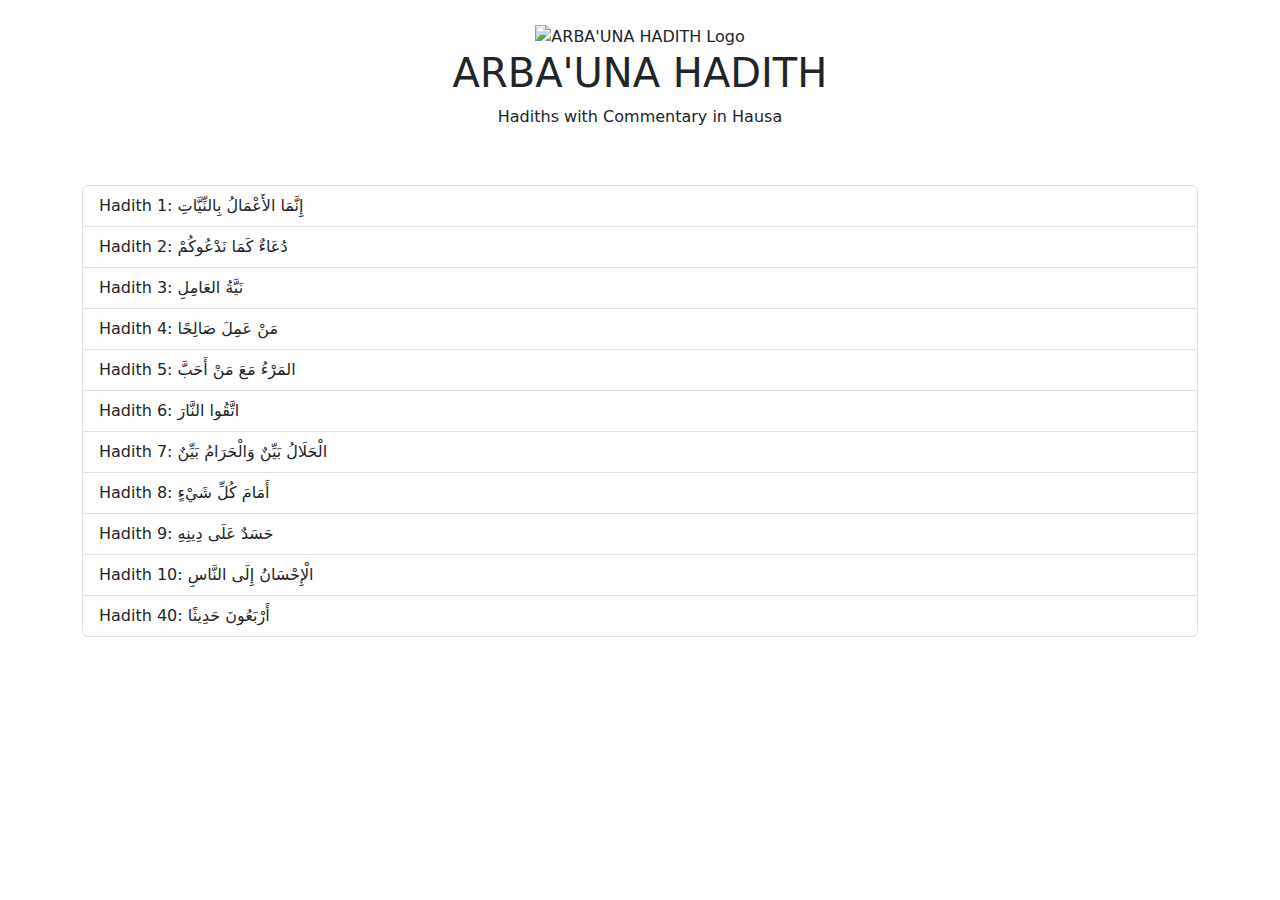
==== index.html @ 32d6547f "Create index.html" ====
<!DOCTYPE html>
<html lang="ar">
<head>
    <meta charset="UTF-8">
    <meta name="viewport" content="width=device-width, initial-scale=1.0">
    <title>ARBA'UNA HADITH</title>
    <link href="https://fonts.googleapis.com/css2?family=Amiri&display=swap" rel="stylesheet">
    <link href="https://cdn.jsdelivr.net/npm/bootstrap@5.3.0-alpha1/dist/css/bootstrap.min.css" rel="stylesheet">
    <link rel="stylesheet" href="style.css">
</head>
<body>

    <!-- Header with logo -->
    <header class="text-center py-4">
        <img src="logo.png" alt="ARBA'UNA HADITH Logo" class="logo">
        <h1>ARBA'UNA HADITH</h1>
        <p class="subtitle">Hadiths with Commentary in Hausa</p>
    </header>

    <!-- Hadith list -->
    <div class="container py-3">
        <div class="list-group">
            <!-- Loop through the 40 Hadith -->
            <a href="hadith1.html" class="list-group-item list-group-item-action">Hadith 1: إِنَّمَا الأَعْمَالُ بِالنِّيَّاتِ</a>
            <a href="hadith2.html" class="list-group-item list-group-item-action">Hadith 2: دُعَاءٌ كَمَا نَدْعُوكُمْ</a>
            <a href="hadith3.html" class="list-group-item list-group-item-action">Hadith 3: نَيَّةُ العَامِلِ</a>
            <a href="hadith4.html" class="list-group-item list-group-item-action">Hadith 4: مَنْ عَمِلَ صَالِحًا</a>
            <a href="hadith5.html" class="list-group-item list-group-item-action">Hadith 5: المَرْءُ مَعَ مَنْ أَحَبَّ</a>
            <a href="hadith6.html" class="list-group-item list-group-item-action">Hadith 6: اتَّقُوا النَّارَ</a>
            <a href="hadith7.html" class="list-group-item list-group-item-action">Hadith 7: الْحَلَالُ بَيِّنٌ وَالْحَرَامُ بَيِّنٌ</a>
            <a href="hadith8.html" class="list-group-item list-group-item-action">Hadith 8: أَمَامَ كُلِّ شَيْءٍ</a>
            <a href="hadith9.html" class="list-group-item list-group-item-action">Hadith 9: حَسَدٌ عَلَى دِينِهِ</a>
            <a href="hadith10.html" class="list-group-item list-group-item-action">Hadith 10: الْإِحْسَانُ إِلَى النَّاسِ</a>
            <!-- Add remaining Hadith from 11 to 40 similarly -->
            <!-- Example for the 40th Hadith -->
            <a href="hadith40.html" class="list-group-item list-group-item-action">Hadith 40: أَرْبَعُونَ حَدِيثًا</a>
        </div>
    </div>

    <script src="https://cdn.jsdelivr.net/npm/bootstrap@5.3.0-alpha1/dist/js/bootstrap.bundle.min.js"></script>
    <script src="script.js"></script>
</body>
</html>
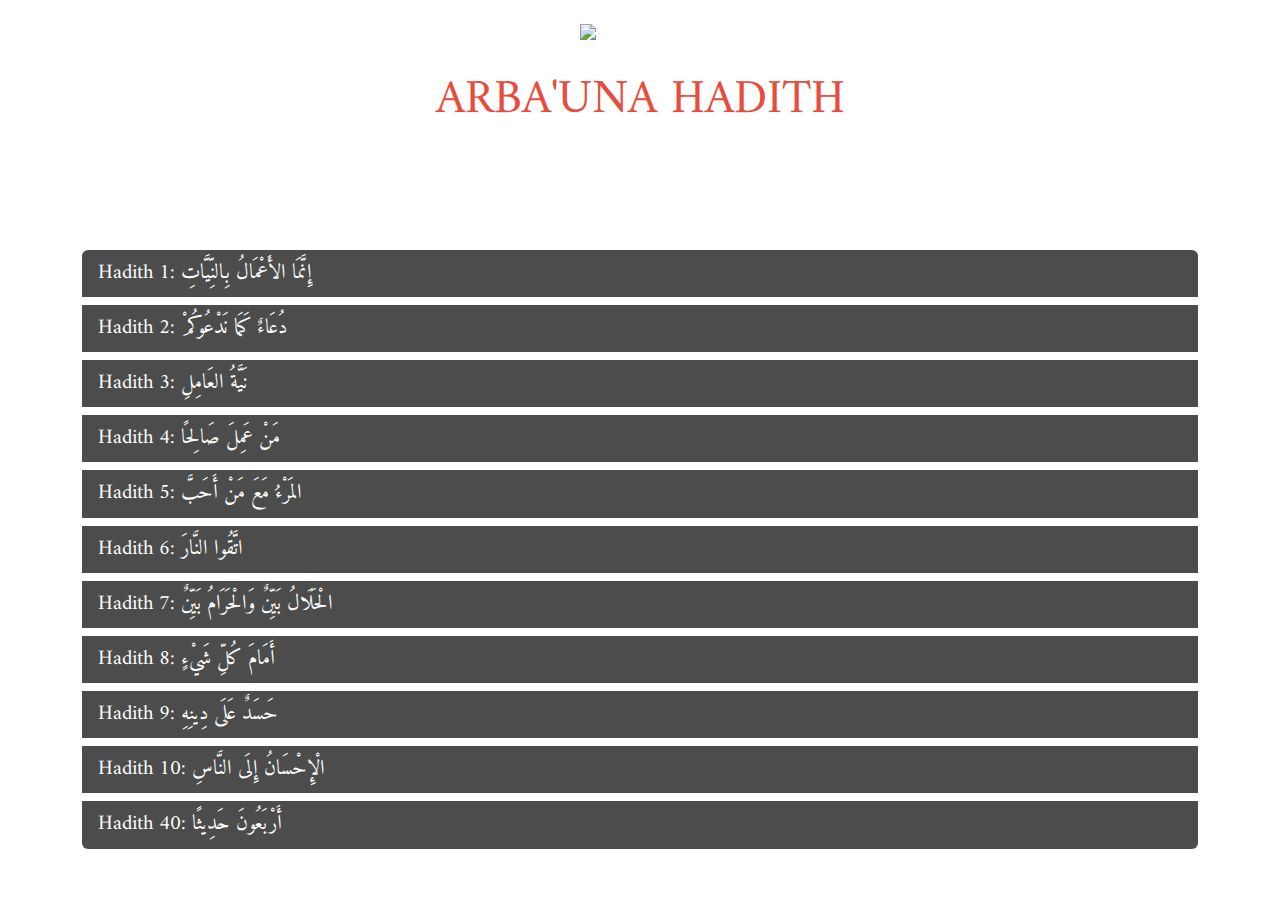
==== commit 9a323aa3: "Update index.html" ====
--- a/index.html
+++ b/index.html
@@ -12,7 +12,7 @@
 
     <!-- Header with logo -->
     <header class="text-center py-4">
-        <img src="logo.png" alt="ARBA'UNA HADITH Logo" class="logo">
+        <img src="background-patern.png" alt="ARBA'UNA HADITH Logo" class="logo">
         <h1>ARBA'UNA HADITH</h1>
         <p class="subtitle">Hadiths with Commentary in Hausa</p>
     </header>
--- a/style.css
+++ b/style.css
@@ -0,0 +1,84 @@
+/* General Body Styling */
+body {
+    font-family: 'Amiri', serif;
+    background-image: url('background.jpg');
+    background-size: cover;
+    background-attachment: fixed;
+    color: #ffffff;
+    margin: 0;
+    padding: 0;
+}
+
+/* Header Styling */
+header {
+    text-align: center;
+    margin-bottom: 20px;
+}
+
+h1 {
+    color: #e74c3c;
+    font-size: 3rem;
+    text-transform: uppercase;
+    animation: fadeIn 1s ease;
+}
+
+.subtitle {
+    font-size: 1.5rem;
+    color: #ffffff;
+    opacity: 0.8;
+}
+
+.logo {
+    max-width: 120px;
+    animation: logoBounce 1.5s ease-in-out;
+}
+
+/* List Styling */
+.list-group-item {
+    background-color: rgba(0, 0, 0, 0.7);
+    border: none;
+    color: #ffffff;
+    font-size: 1.3rem;
+    margin-bottom: 8px;
+    transition: background-color 0.3s ease, color 0.3s ease;
+}
+
+.list-group-item:hover {
+    background-color: #e74c3c;
+    color: #fff;
+}
+
+/* Animations */
+@keyframes fadeIn {
+    from {
+        opacity: 0;
+        transform: translateY(-20px);
+    }
+    to {
+        opacity: 1;
+        transform: translateY(0);
+    }
+}
+
+@keyframes logoBounce {
+    0% {
+        transform: scale(0.5);
+    }
+    60% {
+        transform: scale(1.2);
+    }
+    100% {
+        transform: scale(1);
+    }
+}
+
+/* Mobile View */
+@media (max-width: 576px) {
+    h1 {
+        font-size: 2.2rem;
+    }
+    
+    .list-group-item {
+        font-size: 1.1rem;
+    }
+}
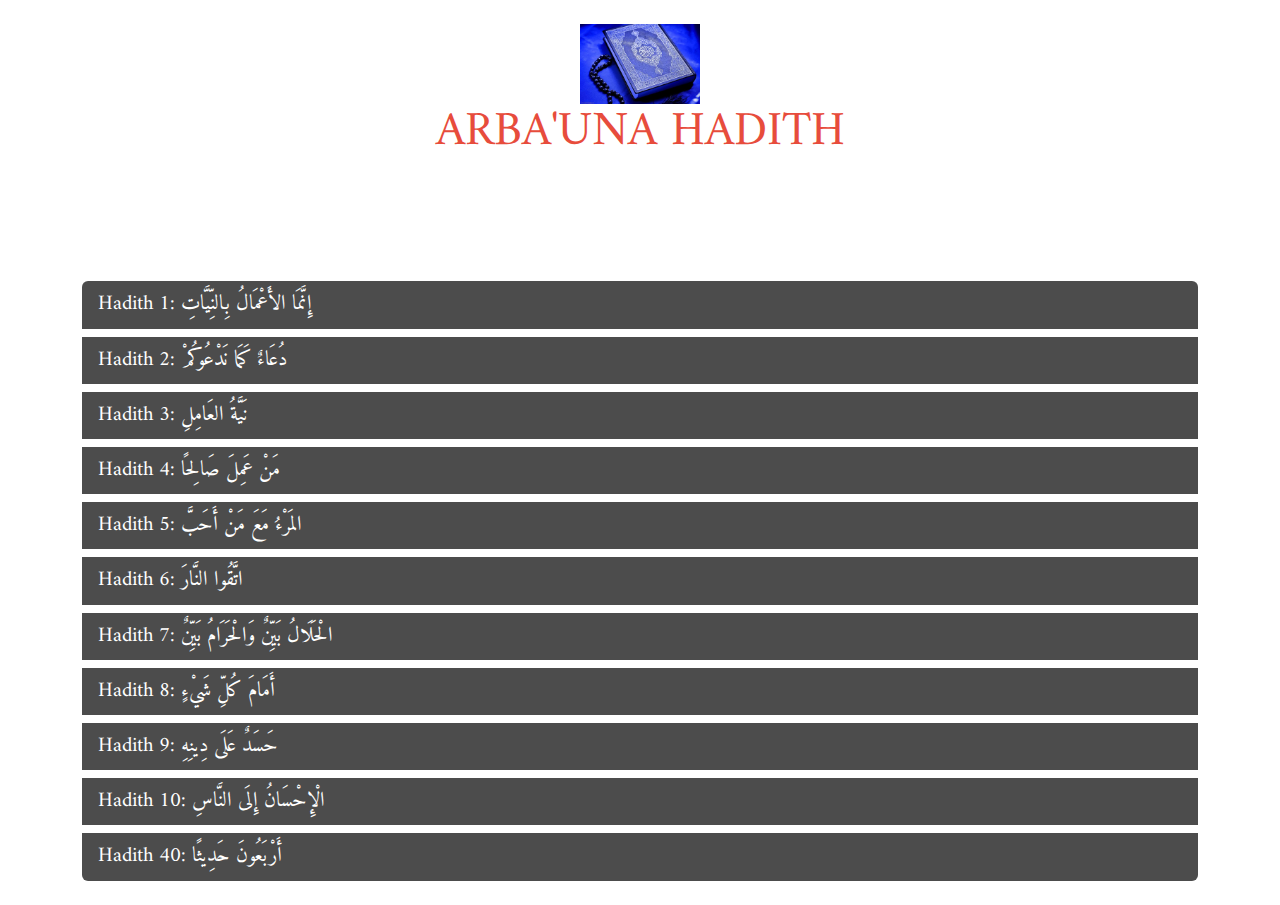
==== commit 9b3954c2: "Update index.html" ====
--- a/index.html
+++ b/index.html
@@ -12,7 +12,7 @@
 
     <!-- Header with logo -->
     <header class="text-center py-4">
-        <img src="background-patern.png" alt="ARBA'UNA HADITH Logo" class="logo">
+        <img src="background-pattern.png" alt="ARBA'UNA HADITH Logo" class="logo">
         <h1>ARBA'UNA HADITH</h1>
         <p class="subtitle">Hadiths with Commentary in Hausa</p>
     </header>
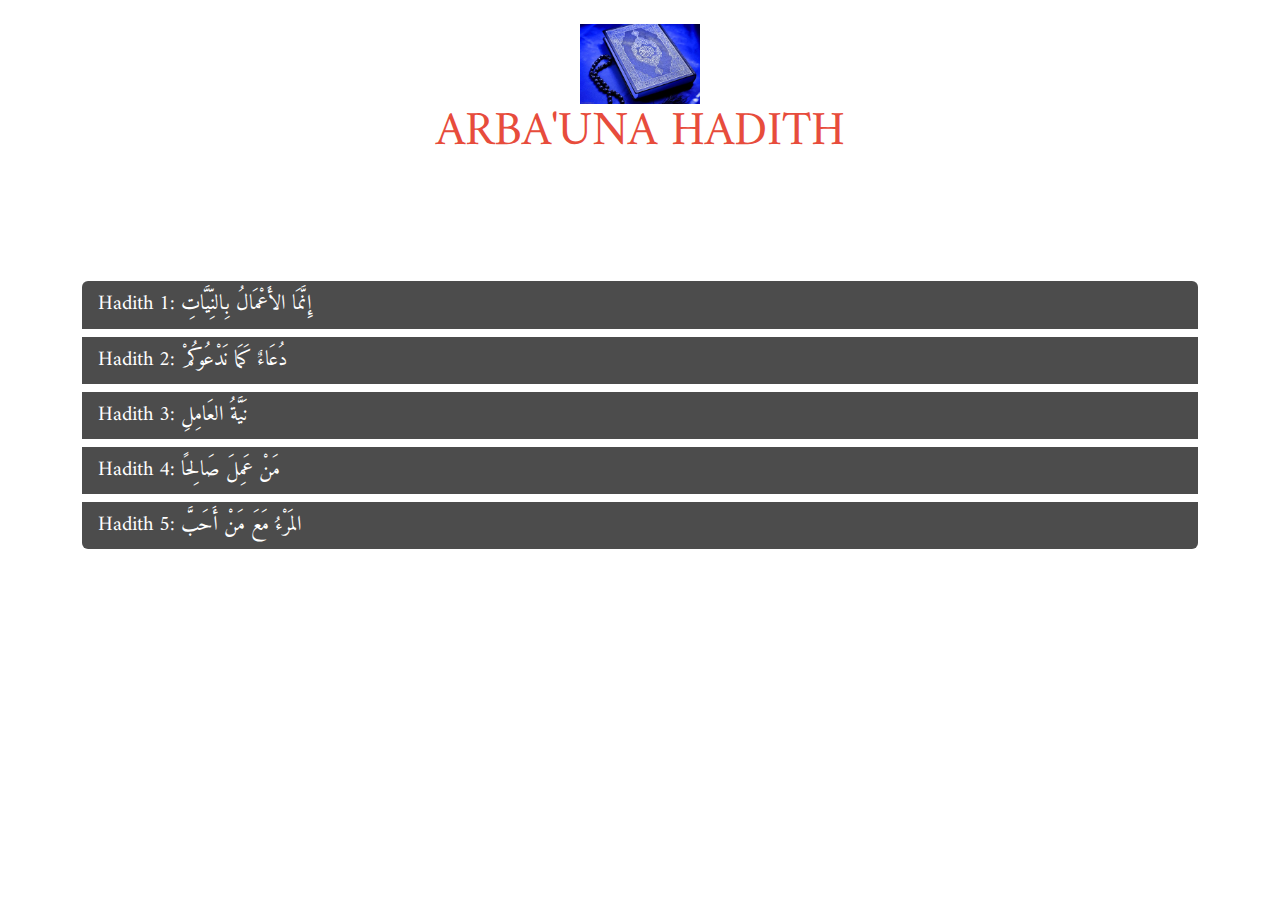
==== commit 9b2164ec: "Update index.html" ====
--- a/index.html
+++ b/index.html
@@ -21,19 +21,28 @@
     <div class="container py-3">
         <div class="list-group">
             <!-- Loop through the 40 Hadith -->
-            <a href="hadith1.html" class="list-group-item list-group-item-action">Hadith 1: إِنَّمَا الأَعْمَالُ بِالنِّيَّاتِ</a>
-            <a href="hadith2.html" class="list-group-item list-group-item-action">Hadith 2: دُعَاءٌ كَمَا نَدْعُوكُمْ</a>
-            <a href="hadith3.html" class="list-group-item list-group-item-action">Hadith 3: نَيَّةُ العَامِلِ</a>
-            <a href="hadith4.html" class="list-group-item list-group-item-action">Hadith 4: مَنْ عَمِلَ صَالِحًا</a>
-            <a href="hadith5.html" class="list-group-item list-group-item-action">Hadith 5: المَرْءُ مَعَ مَنْ أَحَبَّ</a>
-            <a href="hadith6.html" class="list-group-item list-group-item-action">Hadith 6: اتَّقُوا النَّارَ</a>
-            <a href="hadith7.html" class="list-group-item list-group-item-action">Hadith 7: الْحَلَالُ بَيِّنٌ وَالْحَرَامُ بَيِّنٌ</a>
-            <a href="hadith8.html" class="list-group-item list-group-item-action">Hadith 8: أَمَامَ كُلِّ شَيْءٍ</a>
-            <a href="hadith9.html" class="list-group-item list-group-item-action">Hadith 9: حَسَدٌ عَلَى دِينِهِ</a>
-            <a href="hadith10.html" class="list-group-item list-group-item-action">Hadith 10: الْإِحْسَانُ إِلَى النَّاسِ</a>
-            <!-- Add remaining Hadith from 11 to 40 similarly -->
-            <!-- Example for the 40th Hadith -->
-            <a href="hadith40.html" class="list-group-item list-group-item-action">Hadith 40: أَرْبَعُونَ حَدِيثًا</a>
+            <a href="#" class="list-group-item list-group-item-action">Hadith 1: إِنَّمَا الأَعْمَالُ بِالنِّيَّاتِ</a>
+            <a href="#" class="list-group-item list-group-item-action">Hadith 2: دُعَاءٌ كَمَا نَدْعُوكُمْ</a>
+            <a href="#" class="list-group-item list-group-item-action">Hadith 3: نَيَّةُ العَامِلِ</a>
+            <a href="#" class="list-group-item list-group-item-action">Hadith 4: مَنْ عَمِلَ صَالِحًا</a>
+            <a href="#" class="list-group-item list-group-item-action">Hadith 5: المَرْءُ مَعَ مَنْ أَحَبَّ</a>
+            <!-- Add the remaining Hadith up to Hadith 40 -->
+        </div>
+    </div>
+
+    <!-- Hadith Details Section (Initially Hidden) -->
+    <div class="container py-5 hadith-details" style="display: none;">
+        <h2 class="text-center hadith-title"></h2>
+        <p class="arabic-text text-center"></p>
+
+        <h3>Sharhi in Hausa</h3>
+        <p class="hausa-text"></p>
+
+        <h3>Supporting Ayat</h3>
+        <p class="ayat-text"></p>
+
+        <div class="text-center mt-4">
+            <a href="#" class="btn btn-danger" onclick="window.location.reload()">Back to Hadith List</a>
         </div>
     </div>
 
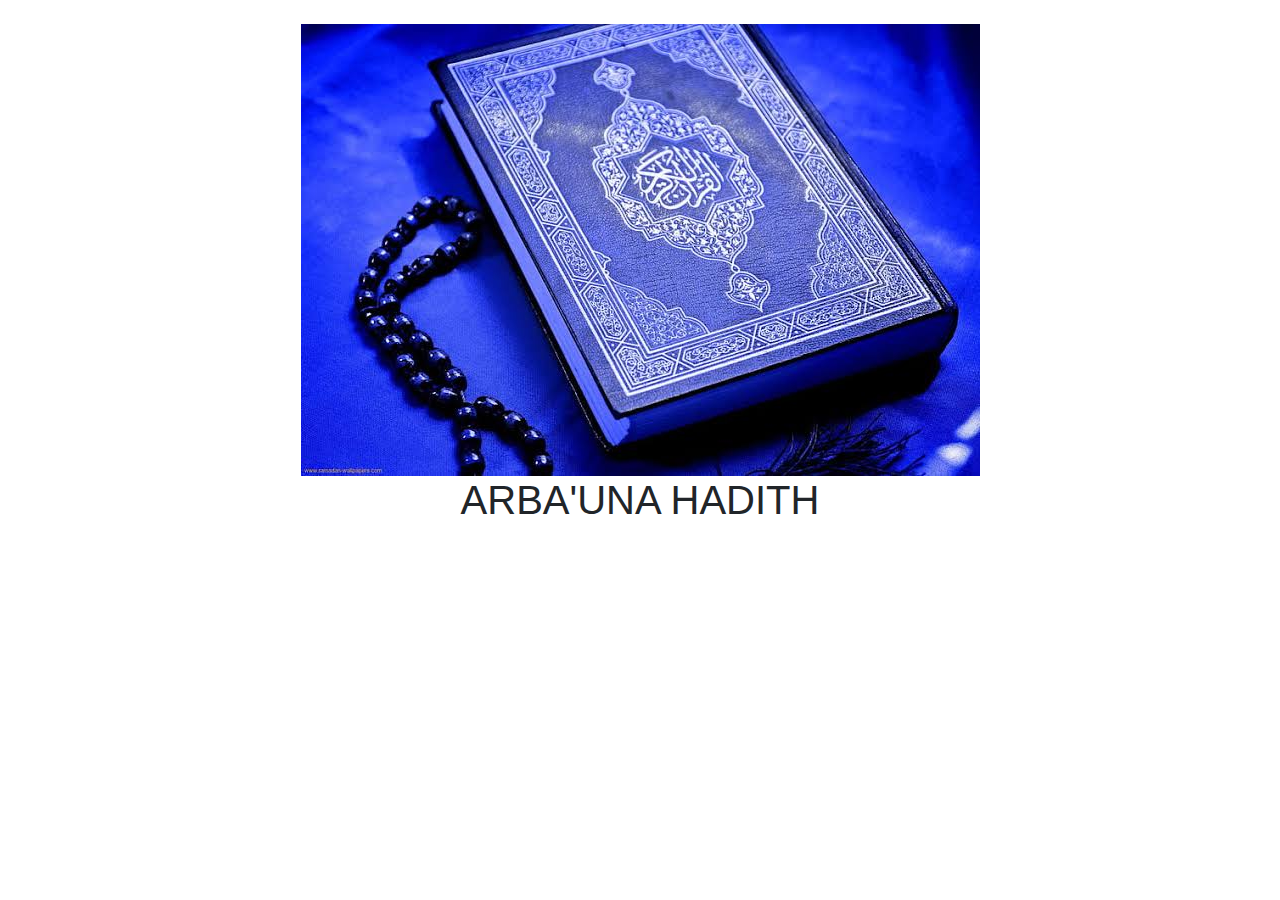
==== commit 78a9284c: "Update index.html" ====
--- a/index.html
+++ b/index.html
@@ -1,52 +1,41 @@
 <!DOCTYPE html>
-<html lang="ar">
+<html lang="en">
 <head>
-    <meta charset="UTF-8">
-    <meta name="viewport" content="width=device-width, initial-scale=1.0">
-    <title>ARBA'UNA HADITH</title>
-    <link href="https://fonts.googleapis.com/css2?family=Amiri&display=swap" rel="stylesheet">
-    <link href="https://cdn.jsdelivr.net/npm/bootstrap@5.3.0-alpha1/dist/css/bootstrap.min.css" rel="stylesheet">
-    <link rel="stylesheet" href="style.css">
+  <meta charset="UTF-8">
+  <meta name="viewport" content="width=device-width, initial-scale=1.0">
+  <title>ARBA'UNA HADITH - Arba'un Nawawi</title>
+  <link href="https://fonts.googleapis.com/css2?family=Amiri&family=Raleway&display=swap" rel="stylesheet">
+  <link rel="stylesheet" href="https://stackpath.bootstrapcdn.com/bootstrap/4.5.2/css/bootstrap.min.css">
+  <link rel="stylesheet" href="styles.css">
 </head>
 <body>
+  <header class="text-center py-4">
+    <img src="background-pattern.png" alt="Arba'una Hadith Logo" class="logo">
+    <h1>ARBA'UNA HADITH</h1>
+  </header>
 
-    <!-- Header with logo -->
-    <header class="text-center py-4">
-        <img src="background-pattern.png" alt="ARBA'UNA HADITH Logo" class="logo">
-        <h1>ARBA'UNA HADITH</h1>
-        <p class="subtitle">Hadiths with Commentary in Hausa</p>
-    </header>
+  <div class="container mt-5">
+    <div class="row">
+      <div class="col-md-12">
+        <ul class="list-group" id="hadithList">
+          <!-- JavaScript will insert Hadith list here -->
+        </ul>
+      </div>
+    </div>
+  </div>
 
-    <!-- Hadith list -->
-    <div class="container py-3">
-        <div class="list-group">
-            <!-- Loop through the 40 Hadith -->
-            <a href="#" class="list-group-item list-group-item-action">Hadith 1: إِنَّمَا الأَعْمَالُ بِالنِّيَّاتِ</a>
-            <a href="#" class="list-group-item list-group-item-action">Hadith 2: دُعَاءٌ كَمَا نَدْعُوكُمْ</a>
-            <a href="#" class="list-group-item list-group-item-action">Hadith 3: نَيَّةُ العَامِلِ</a>
-            <a href="#" class="list-group-item list-group-item-action">Hadith 4: مَنْ عَمِلَ صَالِحًا</a>
-            <a href="#" class="list-group-item list-group-item-action">Hadith 5: المَرْءُ مَعَ مَنْ أَحَبَّ</a>
-            <!-- Add the remaining Hadith up to Hadith 40 -->
-        </div>
+  <div class="container mt-5" id="hadithDetails" style="display:none;">
+    <div class="card">
+      <div class="card-body">
+        <h2 id="hadithTitle"></h2>
+        <p id="hadithArabic" class="arabic-text"></p>
+        <p id="hadithSharhi"></p>
+        <h3>Ayat Supporting this Hadith:</h3>
+        <p id="ayatArabic" class="arabic-text"></p>
+      </div>
     </div>
+  </div>
 
-    <!-- Hadith Details Section (Initially Hidden) -->
-    <div class="container py-5 hadith-details" style="display: none;">
-        <h2 class="text-center hadith-title"></h2>
-        <p class="arabic-text text-center"></p>
-
-        <h3>Sharhi in Hausa</h3>
-        <p class="hausa-text"></p>
-
-        <h3>Supporting Ayat</h3>
-        <p class="ayat-text"></p>
-
-        <div class="text-center mt-4">
-            <a href="#" class="btn btn-danger" onclick="window.location.reload()">Back to Hadith List</a>
-        </div>
-    </div>
-
-    <script src="https://cdn.jsdelivr.net/npm/bootstrap@5.3.0-alpha1/dist/js/bootstrap.bundle.min.js"></script>
-    <script src="script.js"></script>
+  <script src="scripts.js"></script>
 </body>
 </html>
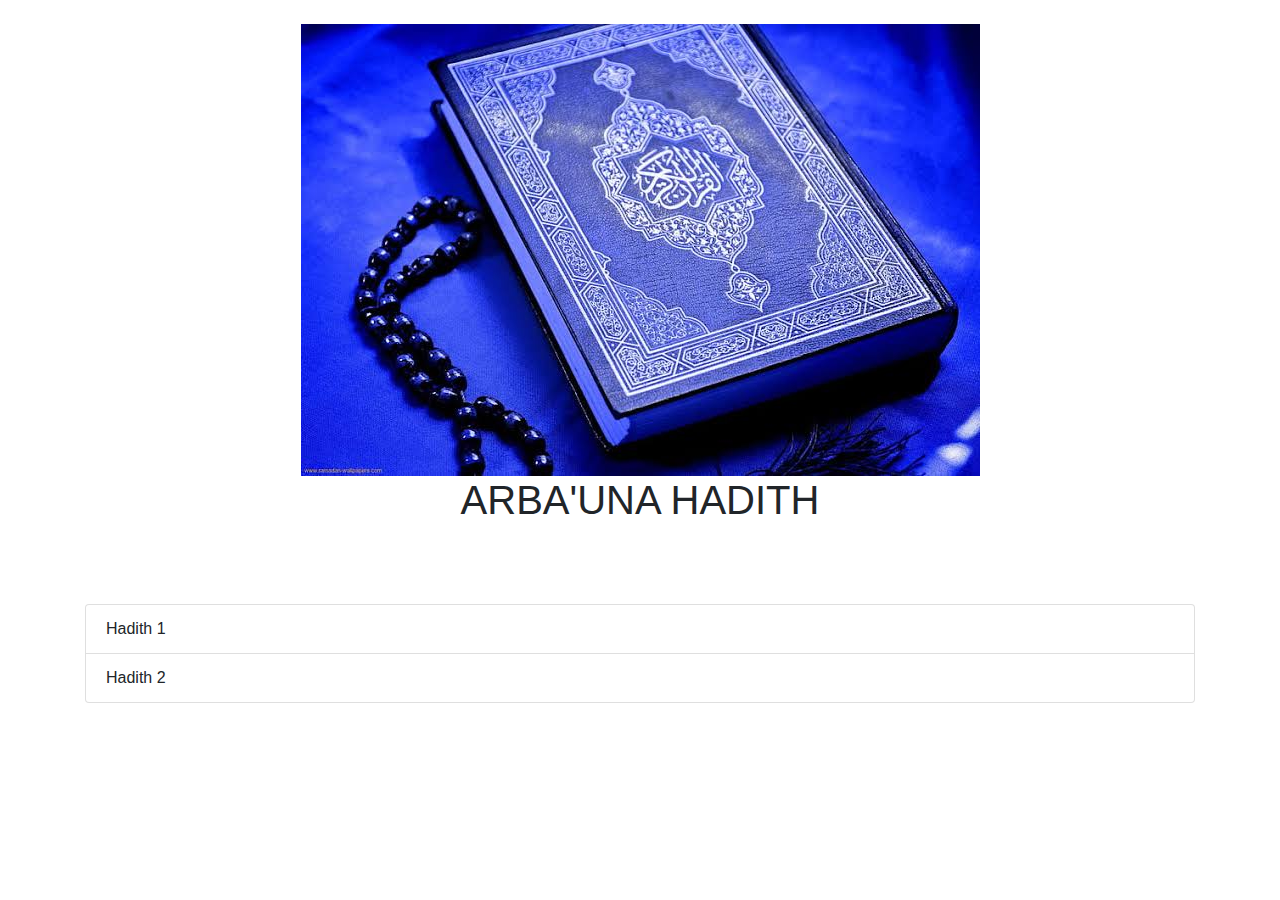
==== commit 15e2338c: "Update index.html" ====
--- a/index.html
+++ b/index.html
@@ -6,7 +6,6 @@
   <title>ARBA'UNA HADITH - Arba'un Nawawi</title>
   <link href="https://fonts.googleapis.com/css2?family=Amiri&family=Raleway&display=swap" rel="stylesheet">
   <link rel="stylesheet" href="https://stackpath.bootstrapcdn.com/bootstrap/4.5.2/css/bootstrap.min.css">
-  <link rel="stylesheet" href="styles.css">
 </head>
 <body>
   <header class="text-center py-4">
@@ -32,6 +31,8 @@
         <p id="hadithSharhi"></p>
         <h3>Ayat Supporting this Hadith:</h3>
         <p id="ayatArabic" class="arabic-text"></p>
+        <p id="ayatTranslation"></p>
+        <p id="ayatReference"></p>
       </div>
     </div>
   </div>
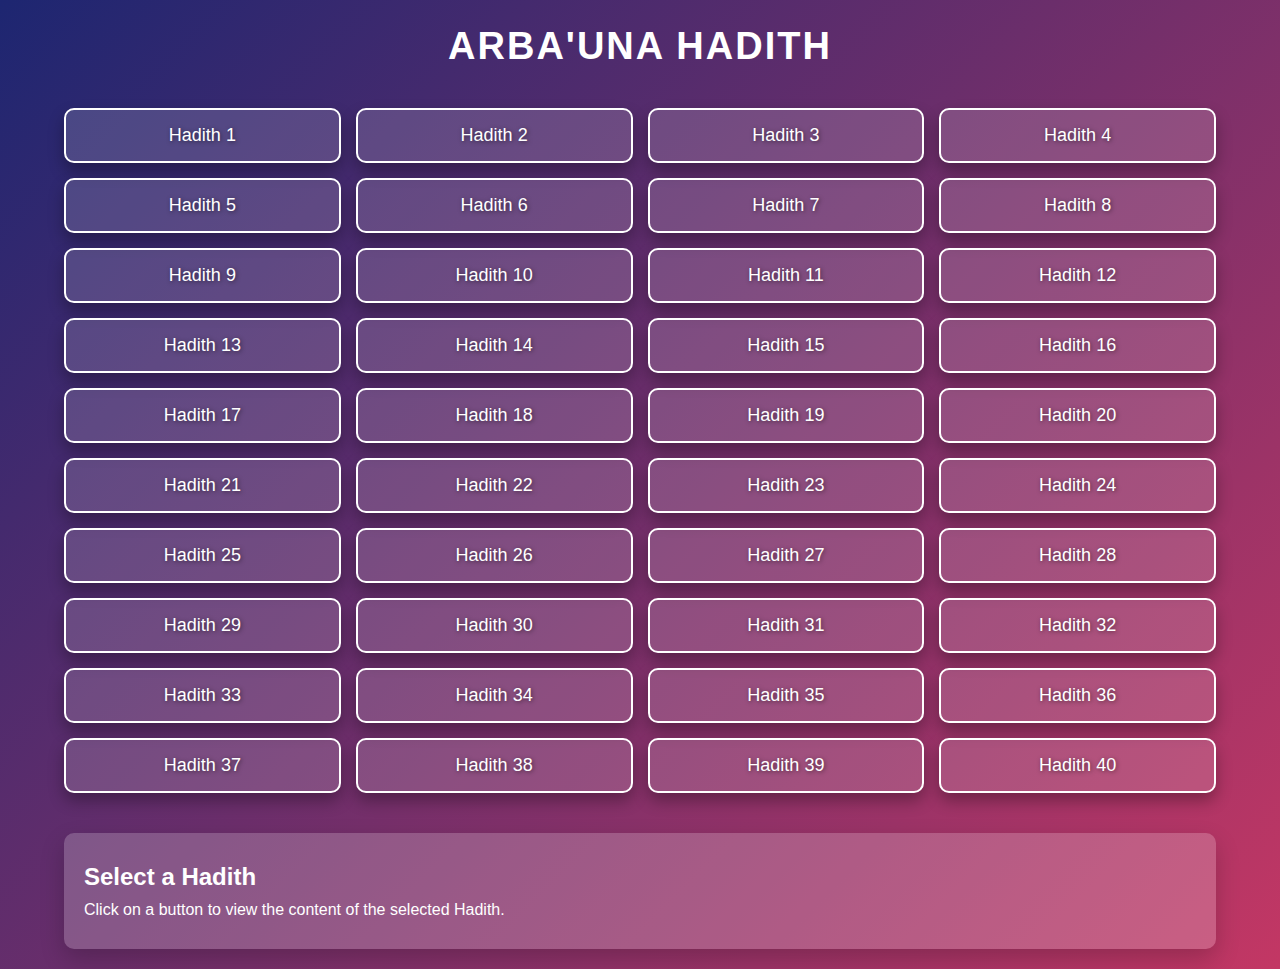
==== commit 3f8d91a7: "Update index.html" ====
--- a/index.html
+++ b/index.html
@@ -1,42 +1,597 @@
 <!DOCTYPE html>
 <html lang="en">
 <head>
-  <meta charset="UTF-8">
-  <meta name="viewport" content="width=device-width, initial-scale=1.0">
-  <title>ARBA'UNA HADITH - Arba'un Nawawi</title>
-  <link href="https://fonts.googleapis.com/css2?family=Amiri&family=Raleway&display=swap" rel="stylesheet">
-  <link rel="stylesheet" href="https://stackpath.bootstrapcdn.com/bootstrap/4.5.2/css/bootstrap.min.css">
+    <meta charset="UTF-8">
+    <meta name="viewport" content="width=device-width, initial-scale=1.0">
+    <title>ARBA'UNA HADITH</title>
+    <style>
+        /* Applying a gradient background that looks great on both phones and larger screens */
+        body {
+            font-family: 'Arial', sans-serif;
+            background: linear-gradient(135deg, #1D2671, #C33764);
+            margin: 0;
+            padding: 0;
+            background-size: cover;
+            min-height: 100vh;
+            color: white;
+            animation: backgroundMove 10s ease-in-out infinite;
+        }
+
+        /* Animation for moving background */
+        @keyframes backgroundMove {
+            0% { background-position: 0% 50%; }
+            50% { background-position: 100% 50%; }
+            100% { background-position: 0% 50%; }
+        }
+
+        .container {
+            width: 90%;
+            margin: 20px auto;
+            max-width: 1200px;
+        }
+
+        h1 {
+            text-align: center;
+            font-size: 38px;
+            color: #fff;
+            margin-bottom: 40px;
+            text-transform: uppercase;
+            letter-spacing: 2px;
+            animation: fadeIn 2s ease-in-out;
+        }
+
+        .hadith-buttons {
+            display: grid;
+            grid-template-columns: repeat(4, 1fr); /* 4 columns for large screens */
+            gap: 15px;
+            animation: fadeIn 2s ease-in-out;
+        }
+
+        .hadith-buttons button {
+            padding: 15px;
+            background: rgba(255, 255, 255, 0.15);
+            color: white;
+            border: 2px solid #fff;
+            font-size: 18px;
+            cursor: pointer;
+            border-radius: 10px;
+            text-shadow: 1px 1px 4px rgba(0, 0, 0, 0.5);
+            transition: all 0.3s ease-in-out;
+            box-shadow: 0 8px 16px rgba(0, 0, 0, 0.3);
+        }
+
+        .hadith-buttons button:hover {
+            background-color: #FFD700;
+            color: #1D2671;
+            transform: scale(1.1);
+        }
+
+        .hadith-content {
+            background-color: rgba(255, 255, 255, 0.2);
+            padding: 20px;
+            margin-top: 40px;
+            border-radius: 10px;
+            box-shadow: 0 10px 25px rgba(0, 0, 0, 0.2);
+            animation: fadeIn 1.5s ease-in-out;
+        }
+
+        .hadith-content h2, .hadith-content p {
+            margin: 10px 0;
+            color: #fff;
+        }
+
+        .ayat {
+            color: #FFD700;
+        }
+
+        /* Fade in animation */
+        @keyframes fadeIn {
+            0% {
+                opacity: 0;
+                transform: translateY(-20px);
+            }
+            100% {
+                opacity: 1;
+                transform: translateY(0);
+            }
+        }
+
+        /* Responsive design */
+        @media (max-width: 768px) {
+            .hadith-buttons {
+                grid-template-columns: repeat(2, 1fr); /* 2 columns for tablets */
+            }
+        }
+
+        @media (max-width: 480px) {
+            .hadith-buttons {
+                grid-template-columns: 1fr; /* 1 column for mobile */
+            }
+            h1 {
+                font-size: 28px;
+            }
+            .hadith-buttons button {
+                font-size: 16px;
+            }
+        }
+
+    </style>
+
 </head>
 <body>
-  <header class="text-center py-4">
-    <img src="background-pattern.png" alt="Arba'una Hadith Logo" class="logo">
+
+<div class="container">
     <h1>ARBA'UNA HADITH</h1>
-  </header>
-
-  <div class="container mt-5">
-    <div class="row">
-      <div class="col-md-12">
-        <ul class="list-group" id="hadithList">
-          <!-- JavaScript will insert Hadith list here -->
-        </ul>
-      </div>
+    <div class="hadith-buttons">
+        <button onclick="showHadith(0)">Hadith 1</button>
+        <button onclick="showHadith(1)">Hadith 2</button>
+        <button onclick="showHadith(2)">Hadith 3</button>
+        <button onclick="showHadith(3)">Hadith 4</button>
+<button onclick="showHadith(4)">Hadith 5</button>
+<button onclick="showHadith(5)">Hadith 6</button>
+<button onclick="showHadith(6)">Hadith 7</button>
+<button onclick="showHadith(7)">Hadith 8</button>
+<button onclick="showHadith(8)">Hadith 9</button>
+<button onclick="showHadith(9)">Hadith 10</button>
+<button onclick="showHadith(10)">Hadith 11</button>
+<button onclick="showHadith(11)">Hadith 12</button>
+<button onclick="showHadith(12)">Hadith 13</button>
+<button onclick="showHadith(13)">Hadith 14</button>
+<button onclick="showHadith(14)">Hadith 15</button>
+<button onclick="showHadith(15)">Hadith 16</button>
+<button onclick="showHadith(16)">Hadith 17</button>
+<button onclick="showHadith(17)">Hadith 18</button>
+<button onclick="showHadith(18)">Hadith 19</button>
+<button onclick="showHadith(19)">Hadith 20</button>
+<button onclick="showHadith(20)">Hadith 21</button>
+<button onclick="showHadith(21)">Hadith 22</button>
+<button onclick="showHadith(22)">Hadith 23</button>
+<button onclick="showHadith(23)">Hadith 24</button>
+<button onclick="showHadith(24)">Hadith 25</button>
+<button onclick="showHadith(25)">Hadith 26</button>
+<button onclick="showHadith(26)">Hadith 27</button>
+<button onclick="showHadith(27)">Hadith 28</button>
+<button onclick="showHadith(28)">Hadith 29</button>
+<button onclick="showHadith(29)">Hadith 30</button>
+<button onclick="showHadith(30)">Hadith 31</button>
+<button onclick="showHadith(31)">Hadith 32</button>
+<button onclick="showHadith(32)">Hadith 33</button>
+<button onclick="showHadith(33)">Hadith 34</button>
+<button onclick="showHadith(34)">Hadith 35</button>
+<button onclick="showHadith(35)">Hadith 36</button>
+<button onclick="showHadith(36)">Hadith 37</button>
+<button onclick="showHadith(37)">Hadith 38</button>
+<button onclick="showHadith(38)">Hadith 39</button>
+<button onclick="showHadith(39)">Hadith 40</button>
+        <!-- Add more buttons as needed -->
     </div>
-  </div>
-
-  <div class="container mt-5" id="hadithDetails" style="display:none;">
-    <div class="card">
-      <div class="card-body">
-        <h2 id="hadithTitle"></h2>
-        <p id="hadithArabic" class="arabic-text"></p>
-        <p id="hadithSharhi"></p>
-        <h3>Ayat Supporting this Hadith:</h3>
-        <p id="ayatArabic" class="arabic-text"></p>
-        <p id="ayatTranslation"></p>
-        <p id="ayatReference"></p>
-      </div>
+
+    <div id="hadith-display" class="hadith-content">
+        <h2>Select a Hadith</h2>
+        <p>Click on a button to view the content of the selected Hadith.</p>
     </div>
-  </div>
-
-  <script src="scripts.js"></script>
+</div>
+
+<script>
+    const hadiths = [
+        {
+            title: "Hadith 1",
+            arabic: "إنما الأعمال بالنيات...",
+            sharhi: "Wannan Hadith yana karantar da cewa ayyukan mutane suna bisa ga niyyarsu...",
+            ayat: {
+                arabic: "لَا يُكَلِّفُ اللَّهُ نَفْسًا إِلَّا وُسْعَهَا...",
+                translation: "Allah ba Ya ɗora wa kowa wani abu da ya fi ƙarfin sa...",
+                reference: "Surat Al-Baqarah (2:286)"
+            }
+        },
+        {
+            title: "Hadith 2",
+            arabic: "الدين النصيحة...",
+            sharhi: "Wannan Hadith yana nuna cewa addini gina nasihu ne...",
+            ayat: {
+                arabic: "يَا أَيُّهَا الَّذِينَ آمَنُوا اتَّقُوا اللَّهَ...",
+                translation: "Yaku waɗanda suka yi imani! Ku ji tsoron Allah...",
+                reference: "Surat At-Tawbah (9:119)"
+            }
+        },
+        {
+            title: "Hadith 3",
+            arabic: "من كان يؤمن بالله واليوم الآخر فليقل خيرًا أو ليصمت...",
+            sharhi: "Wannan Hadith yana karantar da cewa duk wanda ya yi imani da Allah da ranar Lahira, ya kamata ya faɗi alheri ko yayi shiru. Hadisin yana nuni da muhimmancin kame baki daga faɗar abubuwan da basu da amfani ko za su jawo cutarwa ga wasu. Maimakon hakan, mutum ya zaɓi yin magana ta alheri ko ya yi shiru.",
+            ayat: {
+                arabic: "وَإِذَا حُيِّيتُم بِتَحِيَّةٍ فَحَيُّوا بِأَحْسَنَ مِنْهَا أَوْ رُدُّوهَا ۗ إِنَّ اللَّهَ كَانَ عَلَىٰ كُلِّ شَيْءٍ حَسِيبًا",
+                translation: "Kuma idan aka yi muku sallama da gaisuwa, ku mayar da ita da mafi kyau ko kuma ku mayar da ita daidai. Lallai Allah Ya kasance Mai hisabi akan dukkan komai.",
+                reference: "Surat An-Nisa (4:86)"
+            }
+        },
+        {
+            title: "Hadith 4",
+            arabic: "الظلم ظلمات يوم القيامة...",
+            sharhi: "Wannan Hadith yana jan hankali daga aikata zalunci...",
+            ayat: {
+                arabic: "وَلَا تَحْسَبَنَّ اللَّهَ غَافِلًا...",
+                translation: "Kada ka yi tsammanin Allah mai gafala ne...",
+                reference: "Surat Ibrahim (14:42)"
+            }
+        }, 
+   {
+    title: "Hadith 5",
+    arabic: "إن الله لا ينظر إلى صوركم وأموالكم ولكن ينظر إلى قلوبكم وأعمالكم...",
+    sharhi: "Wannan Hadith yana karantar da cewa Allah ba ya kallon kamannin mutane ko dukiyarsu, sai dai zuciyarsu da ayyukansu.",
+    ayat: {
+      arabic: "يَا أَيُّهَا النَّاسُ إِنَّا خَلَقْنَاكُم مِّن ذَكَرٍ وَأُنثَىٰ وَجَعَلْنَاكُمْ شُعُوبًا وَقَبَائِلَ لِتَعَارَفُوا...",
+      translation: "Ya ku mutane! Hakika Mun halicce ku daga namiji da mace, kuma Mun sanya ku al'ummomi da kabilu domin ku san juna...",
+      reference: "Surat Al-Hujurat (49:13)"
+    }
+  },
+  {
+    title: "Hadith 6",
+    arabic: "إذا مات الإنسان انقطع عمله إلا من ثلاث: صدقة جارية أو علم ينتفع به أو ولد صالح يدعو له...",
+    sharhi: "Wannan Hadith yana nuna cewa idan mutum ya mutu, dukkan aikinsa yana yankewa sai dai guda uku: Sadaqa mai gudana, ilimin da ake amfani da shi, da ɗa nagari wanda yake yi masa addu’a.",
+    ayat: {
+      arabic: "الْمَالُ وَالْبَنُونَ زِينَةُ الْحَيَاةِ الدُّنْيَا...",
+      translation: "Dukiya da 'ya'ya suna daga cikin kayan ado na rayuwar duniya...",
+      reference: "Surat Al-Kahf (18:46)"
+    }
+  },
+  {
+    title: "Hadith 7",
+    arabic: "من صلى عليّ واحدة صلى الله عليه بها عشرا...",
+    sharhi: "Wannan Hadith yana nuna falalar yin salati ga Manzon Allah, inda Allah zai yi salati sau goma ga wanda ya yi sau daya.",
+    ayat: {
+      arabic: "إِنَّ اللَّهَ وَمَلَائِكَتَهُ يُصَلُّونَ عَلَى النَّبِيِّ يَا أَيُّهَا الَّذِينَ آمَنُوا صَلُّوا عَلَيْهِ وَسَلِّمُوا تَسْلِيمًا...",
+      translation: "Lallai Allah da mala'ikunsa suna yi wa Annabi salati. Ya ku wadanda suka yi imani! Ku yi salati gare shi, ku yi masa sallama.",
+      reference: "Surat Al-Ahzab (33:56)"
+    }
+  },
+  {
+    title: "Hadith 8",
+    arabic: "من حسن إسلام المرء تركه ما لا يعنيه...",
+    sharhi: "Wannan Hadith yana karantar da cewa daga kyawun Musulunci shine mutum ya bar abin da ba ya damunsa.",
+    ayat: {
+      arabic: "وَلَا تَقْفُ مَا لَيْسَ لَكَ بِهِ عِلْمٌ...",
+      translation: "Kada ka bi abin da ba ka da ilmi a kansa.",
+      reference: "Surat Al-Isra (17:36)"
+    }
+  },
+  {
+    title: "Hadith 9",
+    arabic: "المرء على دين خليله فلينظر أحدكم من يخالل...",
+    sharhi: "Wannan Hadith yana nusar da cewa halin mutum yana bisa ga abokan sa, don haka dole ne ya zaɓi abokansa da kyau.",
+    ayat: {
+      arabic: "يَا أَيُّهَا الَّذِينَ آمَنُوا اتَّقُوا اللَّهَ وَكُونُوا مَعَ الصَّادِقِينَ...",
+      translation: "Ya ku waɗanda suka yi imani! Ku ji tsoron Allah, kuma ku kasance tare da masu gaskiya.",
+      reference: "Surat At-Tawbah (9:119)"
+    }
+  },
+  {
+    title: "Hadith 10",
+    arabic: "من لا يشكر الناس لا يشكر الله...",
+    sharhi: "Wannan Hadith yana nuna cewa duk wanda ba ya gode wa mutane, ba zai iya godiya ga Allah ba.",
+    ayat: {
+      arabic: "وَإِذْ تَأَذَّنَ رَبُّكُمْ لَئِن شَكَرْتُمْ لَأَزِيدَنَّكُمْ...",
+      translation: "Kuma lokacin da Ubangijinku Ya yi sanarwa: idan kun gode, hakika zan ƙara muku (ni'ima).",
+      reference: "Surat Ibrahim (14:7)"
+    }
+  },
+ 
+  {
+    title: "Hadith 11",
+    arabic: "الدين النصيحة...",
+    sharhi: "Wannan Hadith yana karantar da cewa addini nasiha ne, wato tuni da tsaro ga musulmi akan al'amuran rayuwa da addini.",
+    ayat: {
+      arabic: "وَذَكِّرْ فَإِنَّ الذِّكْرَى تَنفَعُ الْمُؤْمِنِينَ...",
+      translation: "Kuma ka yi tunatarwa, domin tunatarwa tana amfanar da muminai.",
+      reference: "Surat Adh-Dhariyat (51:55)"
+    }
+  },
+  {
+    title: "Hadith 12",
+    arabic: "لا يؤمن أحدكم حتى يحب لأخيه ما يحب لنفسه...",
+    sharhi: "Wannan Hadith yana nuna cewa ba zai cika imanin mutum ba har sai yana son dan uwansa abin da yake so wa kansa.",
+    ayat: {
+      arabic: "إِنَّمَا الْمُؤْمِنُونَ إِخْوَةٌ...",
+      translation: "Hakika muminai ‘yan’uwa ne.",
+      reference: "Surat Al-Hujurat (49:10)"
+    }
+  },
+  {
+    title: "Hadith 13",
+    arabic: "من كان يؤمن بالله واليوم الآخر فليقل خيرا أو ليصمت...",
+    sharhi: "Wannan Hadith yana karantar da cewa wanda ya yi imani da Allah da ranar Lahira, ya fadi alheri ko ya yi shiru.",
+    ayat: {
+      arabic: "مَا يَلْفِظُ مِنْ قَوْلٍ إِلَّا لَدَيْهِ رَقِيبٌ عَتِيدٌ...",
+      translation: "Babu abin da ya fadi daga magana face akwai mai tsaro da rubutu kusa da shi.",
+      reference: "Surat Qaf (50:18)"
+    }
+  },
+  {
+    title: "Hadith 14",
+    arabic: "من لا يرحم لا يُرحم...",
+    sharhi: "Wannan Hadith yana nuna cewa duk wanda ba ya jin kai ga mutane ba zai samu jin kai daga Allah ba.",
+    ayat: {
+      arabic: "فَبِمَا رَحْمَةٍ مِّنَ اللَّهِ لِنتَ لَهُمْ...",
+      translation: "To saboda wata rahama daga Allah ka yi musu tausayi.",
+      reference: "Surat Aal-Imran (3:159)"
+    }
+  },
+  {
+    title: "Hadith 15",
+    arabic: "المسلم من سلم المسلمون من لسانه ويده...",
+    sharhi: "Wannan Hadith yana nuna cewa musulmi shine wanda sauran musulmai suke cikin aminci daga harshensa da hannunsa.",
+    ayat: {
+      arabic: "وَقُولُوا لِلنَّاسِ حُسْنًا...",
+      translation: "Kuma ku yi wa mutane magana da kyakkyawar kalma.",
+      reference: "Surat Al-Baqarah (2:83)"
+    }
+  },
+  {
+    title: "Hadith 16",
+    arabic: "لا ضرر ولا ضرار...",
+    sharhi: "Wannan Hadith yana nuna cewa babu cutarwa a cikin musulunci, kuma kada a rama cutarwa da cutarwa.",
+    ayat: {
+      arabic: "فَمَنِ اعْتَدَى عَلَيْكُمْ فَاعْتَدُوا عَلَيْهِ بِمِثْلِ مَا اعْتَدَى عَلَيْكُمْ...",
+      translation: "Kuma duk wanda ya cutar da ku, to ku rama da irin abin da ya yi muku.",
+      reference: "Surat Al-Baqarah (2:194)"
+    }
+  },
+  {
+    title: "Hadith 17",
+    arabic: "اتق الله حيثما كنت...",
+    sharhi: "Wannan Hadith yana nuna cewa ya kamata mutum ya ji tsoron Allah a duk inda yake.",
+    ayat: {
+      arabic: "يَا أَيُّهَا الَّذِينَ آمَنُوا اتَّقُوا اللَّهَ وَقُولُوا قَوْلًا سَدِيدًا...",
+      translation: "Ya ku waɗanda suka yi imani! Ku ji tsoron Allah, kuma ku fadi magana madaidaiciya.",
+      reference: "Surat Al-Ahzab (33:70)"
+    }
+  },
+  {
+    title: "Hadith 18",
+    arabic: "ازهد في الدنيا يحبك الله...",
+    sharhi: "Wannan Hadith yana nuna cewa rashin son duniya yana sanya mutum ya sami ƙaunar Allah.",
+    ayat: {
+      arabic: "إِنَّمَا هَذِهِ الْحَيَاةُ الدُّنْيَا مَتَاعٌ...",
+      translation: "Hakika wannan rayuwar duniya abu ne mai wucewa.",
+      reference: "Surat Al-Imran (3:185)"
+    }
+  },
+  {
+    title: "Hadith 19",
+    arabic: "من سلك طريقا يلتمس فيه علما سهل الله له به طريقا إلى الجنة...",
+    sharhi: "Wannan Hadith yana nuna cewa wanda ya bi hanyar neman ilimi, Allah zai sauƙaƙa masa hanyar shiga Aljanna.",
+    ayat: {
+      arabic: "يَرْفَعِ اللَّهُ الَّذِينَ آمَنُوا مِنكُمْ وَالَّذِينَ أُوتُوا الْعِلْمَ دَرَجَاتٍ...",
+      translation: "Allah zai ɗaukaka waɗanda suka yi imani daga cikinku da waɗanda aka ba su ilimi da matsayi.",
+      reference: "Surat Al-Mujadilah (58:11)"
+    }
+  },
+  {
+    title: "Hadith 20",
+    arabic: "إنما الأعمال بالنيات...",
+    sharhi: "Wannan Hadith yana nuna cewa kowane aiki yana bisa ga niyya, kuma kowa zai sami sakamako gwargwadon niyyarsa.",
+    ayat: {
+      arabic: "إِنَّمَا نُطْعِمُكُمْ لِوَجْهِ اللَّهِ لَا نُرِيدُ مِنكُمْ جَزَاءً وَلَا شُكُورًا...",
+      translation: "Hakika muna ba ku abinci don neman yardar Allah, ba mu neman sakamako daga gare ku ko godiya.",
+      reference: "Surat Al-Insan (76:9)"
+    }
+  },
+  {
+    title: "Hadith 21",
+    arabic: "من غشنا فليس منا...",
+    sharhi: "Wannan Hadith yana nuna cewa duk wanda ya yi zamba ba ya cikin al'ummar musulmi.",
+    ayat: {
+      arabic: "وَأَوْفُوا الْكَيْلَ إِذَا كِلْتُمْ وَزِنُوا بِالْقِسْطَاسِ الْمُسْتَقِيمِ...",
+      translation: "Kuma ku cika sikeli idan kuna auna, ku auna da sikeli madaidaici.",
+      reference: "Surat Al-Isra (17:35)"
+    }
+  },
+  {
+    title: "Hadith 22",
+    arabic: "إذا التقى المسلمان بسيفيهما فالقاتل والمقتول في النار...",
+    sharhi: "Wannan Hadith yana nuna cewa idan musulmi biyu sun yi fada da makamai, duka wanda ya kashe da wanda aka kashe sun cancanci azaba.",
+    ayat: {
+      arabic: "وَلَا تَقْتُلُوا النَّفْسَ الَّتِي حَرَّمَ اللَّهُ إِلَّا بِالْحَقِّ...",
+      translation: "Kada ku kashe rai da Allah ya haramta, sai dai da gaskiya.",
+      reference: "Surat Al-Isra (17:33)"
+    }
+  },
+  {
+    title: "Hadith 23",
+    arabic: "اتقوا الله وأصلحوا ذات بينكم...",
+    sharhi: "Wannan Hadith yana nuna muhimmancin gyara alakar juna da tsoron Allah domin zaman lafiya.",
+    ayat: {
+      arabic: "فَاتَّقُوا اللَّهَ وَأَصْلِحُوا ذَاتَ بَيْنِكُمْ...",
+      translation: "Ku ji tsoron Allah, ku gyara tsakaninku.",
+      reference: "Surat Al-Anfal (8:1)"
+    }
+},
+{
+    title: "Hadith 24",
+    arabic: "من عادى لي وليا فقد آذنته بالحرب...",
+    sharhi: "Wannan Hadith yana nuna cewa duk wanda ya yi gaba da waliyyin Allah, Allah zai yi yaki da shi.",
+    ayat: {
+      arabic: "إِنَّ اللَّهَ يُدَافِعُ عَنِ الَّذِينَ آمَنُوا...",
+      translation: "Hakika Allah yana kare waɗanda suka yi imani.",
+      reference: "Surat Al-Hajj (22:38)"
+    }
+},
+{
+    title: "Hadith 25",
+    arabic: "إن الله طيب لا يقبل إلا طيبا...",
+    sharhi: "Wannan Hadith yana nuna cewa Allah mai tsarki ne kuma ba ya karɓar sai abin da ya halatta.",
+    ayat: {
+      arabic: "يَا أَيُّهَا الَّذِينَ آمَنُوا كُلُوا مِنْ طَيِّبَاتِ مَا رَزَقْنَاكُمْ...",
+      translation: "Ya ku waɗanda suka yi imani! Ku ci daga cikin halal ɗin abin da muka azurta ku da shi.",
+      reference: "Surat Al-Baqarah (2:172)"
+    }
+},
+{
+    title: "Hadith 26",
+    arabic: "إذا أحب الله عبدا ابتلاه...",
+    sharhi: "Wannan Hadith yana nuna cewa idan Allah yana son bawa, sai ya jarraba shi da wani abu don tabbatar da imaninsa.",
+    ayat: {
+      arabic: "وَلَنَبْلُوَنَّكُمْ بِشَيْءٍ مِّنَ الْخَوْفِ وَالْجُوعِ...",
+      translation: "Kuma lalle zamu jarraba ku da wani abu na tsoro da yunwa.",
+      reference: "Surat Al-Baqarah (2:155)"
+    }
+},
+{
+    title: "Hadith 27",
+    arabic: "ليس الشديد بالصرعة، إنما الشديد الذي يملك نفسه عند الغضب...",
+    sharhi: "Wannan Hadith yana nuna cewa karfi na gaskiya shine iya sarrafa zuciya lokacin fushi, ba tsananin jiki ba.",
+    ayat: {
+      arabic: "وَالْكَاظِمِينَ الْغَيْظَ وَالْعَافِينَ عَنِ النَّاسِ...",
+      translation: "Waɗanda suke jure fushi, kuma suna yafiya ga mutane.",
+      reference: "Surat Aal-Imran (3:134)"
+    }
+},
+{
+    title: "Hadith 28",
+    arabic: "من لا يشكر الناس لا يشكر الله...",
+    sharhi: "Wannan Hadith yana nuna cewa wanda ba ya gode wa mutane, ba zai iya godewa Allah ba.",
+    ayat: {
+      arabic: "وَاشْكُرُوا لِلَّهِ إِن كُنتُمْ إِيَّاهُ تَعْبُدُونَ...",
+      translation: "Kuma ku gode wa Allah idan kuna bauta masa shi kaɗai.",
+      reference: "Surat Al-Baqarah (2:172)"
+    }
+},
+{
+    title: "Hadith 29",
+    arabic: "الكلمة الطيبة صدقة...",
+    sharhi: "Wannan Hadith yana nuna cewa kyakkyawan magana sadaka ce.",
+    ayat: {
+      arabic: "وَقُولُوا لِلنَّاسِ حُسْنًا...",
+      translation: "Kuma ku yi wa mutane magana da kyau.",
+      reference: "Surat Al-Baqarah (2:83)"
+    }
+},
+{
+    title: "Hadith 30",
+    arabic: "من تواضع لله رفعه...",
+    sharhi: "Wannan Hadith yana nuna cewa duk wanda ya kasance mai tawali’u saboda Allah, Allah zai ɗaukaka shi.",
+    ayat: {
+      arabic: "وَخْفِضْ جَنَاحَكَ لِلْمُؤْمِنِينَ...",
+      translation: "Ka saukar da fikafikanka ga muminai.",
+      reference: "Surat Al-Hijr (15:88)"
+    }
+},
+{
+    title: "Hadith 31",
+    arabic: "إن الحلال بين وإن الحرام بين وبينهما أمور مشتبهات لا يعلمهن كثير من الناس...",
+    sharhi: "Wannan Hadith yana nuna cewa halal bayyananne ne kuma haram bayyananne ne, amma akwai wasu abubuwa da ke cikin matsakaici (mai shakka) wanda ba kowa ne yake fahimtar su ba. Saboda haka, dole ne a guji wannan abu mai shakka domin kare imani da mutumci, saboda wanda ya tsare kansa daga abubuwan da ke da shakku, ya kiyaye addininsa da mutuncinsa.",
+    ayat: {
+      arabic:" يَا أَيُّهَا الَّذِينَ آمَنُوا كُلُوا مِنْ طَيِّبَاتِ مَا رَزَقْنَاكُمْ وَاشْكُرُوا لِلَّهِ إِن كُنتُمْ إِيَّاهُ تَعْبُدُونَ",
+      translation: "Ya ku waɗanda suka yi imani! Ku ci daga cikin halal ɗin abin da muka azurta ku da shi, kuma ku gode wa Allah idan dai ku ne masu bauta gare Shi",
+      reference: "Surat Al-Baqarah (2:172)"
+    }
+},
+{
+    title: "Hadith 32",
+    arabic: "من حسن إسلام المرء تركه ما لا يعنيه...",
+    sharhi: "Wannan Hadith yana nuna cewa daga cikin kyawun musulunci shine ka bar abin da ba ya shafarka.",
+    ayat: {
+      arabic: "يَا أَيُّهَا الَّذِينَ آمَنُوا اتَّقُوا اللَّهَ وَذَرُوا مَا بَقِيَ مِنَ الرِّبَا...",
+      translation: "Ya ku waɗanda suka yi imani! Ku ji tsoron Allah, kuma ku bar abin da ya rage daga ribar.",
+      reference: "Surat Al-Baqarah (2:278)"
+    }
+},
+{
+    title: "Hadith 33",
+    arabic: "من كان يؤمن بالله واليوم الآخر فليكرم ضيفه...",
+    sharhi: "Wannan Hadith yana nuna cewa wanda ya yi imani da Allah da ranar Lahira ya girmama bako.",
+    ayat: {
+      arabic: "وَقُل لِعِبَادِي يَقُولُوا الَّتِي هِيَ أَحْسَنُ...",
+      translation: "Ka ce wa bayina su yi magana mai kyau.",
+      reference: "Surat Al-Isra (17:53)"
+    }
+},
+{
+    title: "Hadith 34",
+    arabic: "إن الله يحب الرفق في الأمر كله...",
+    sharhi: "Wannan Hadith yana nuna cewa Allah yana son sauki da sassauci a kowane al’amari.",
+    ayat: {
+      arabic: "وَلَوْ كُنتَ فَظًّا غَلِيظَ الْقَلْبِ لَانْفَضُّوا مِنْ حَوْلِكَ...",
+      translation: "Da ka kasance mai fushi, da zuciyarka mai tsauri, da sun watse daga gare ka.",
+      reference: "Surat Aal-Imran (3:159)"
+    }
+},
+{
+    title: "Hadith 35",
+    arabic: "دع ما يريبك إلى ما لا يريبك...",
+    sharhi: "Wannan Hadith yana nuna cewa ka bar abin da kake shakka ka koma ga abin da ba ka shakka.",
+    ayat: {
+      arabic: "يَا أَيُّهَا الَّذِينَ آمَنُوا اتَّقُوا اللَّهَ وَذَرُوا مَا بَقِيَ مِنَ الرِّبَا...",
+      translation: "Ya ku waɗanda suka yi imani! Ku ji tsoron Allah, kuma ku bar abin da ya rage daga ribar.",
+      reference: "Surat Al-Baqarah (2:278)"
+    }
+},
+{
+    title: "Hadith 36",
+    arabic: "لا يغفر للقاتل...",
+    sharhi: "Wannan Hadith yana nuna cewa babu gafara ga wanda ya kashe ba bisa dalili ba.",
+    ayat: {
+      arabic: "وَلَا تَقْتُلُوا النَّفْسَ الَّتِي حَرَّمَ اللَّهُ إِلَّا بِالْحَقِّ...",
+      translation: "Kada ku kashe rai da Allah ya haramta sai dai da gaskiya.",
+      reference: "Surat Al-Isra (17:33)"
+    }
+},
+
+{
+    title: "Hadith 37",
+    arabic: "خيركم من تعلم القرآن وعلمه...",
+    sharhi: "Wannan Hadith yana nuna cewa mafi alkhairi a cikinku shine wanda ya koyi Alkur'ani kuma ya koyar da shi.",
+    ayat: {
+      arabic: "إِنَّا نَحْنُ نَزَّلْنَا الذِّكْرَ وَإِنَّا لَهُ لَحَافِظُونَ...",
+      translation: "Lallai ne, mu ne muka saukar da Alkur'ani, kuma mu ne masu kiyaye shi.",
+      reference: "Surat Al-Hijr (15:9)"
+    }
+},
+{
+    title: "Hadith 38",
+    arabic: "من نفس عن مؤمن كربة من كرب الدنيا نفس الله عنه كربة من كرب يوم القيامة...",
+    sharhi: "Wannan Hadith yana bayyana falalar taimakon mumini da saukaka masa wata wahala daga wahalolin duniya, Allah zai saukaka masa wahala a ranar kiyama.",
+    ayat: {
+      arabic: "وَتَعَاوَنُوا عَلَى الْبِرِّ وَالتَّقْوَى...",
+      translation: "Ku taimaki juna a kan alheri da tsoron Allah.",
+      reference: "Surat Al-Ma'idah (5:2)"
+    }
+},
+{
+    title: "Hadith 39",
+    arabic: "إن الله كتب الإحسان على كل شيء...",
+    sharhi: "Wannan Hadith yana nuna cewa Allah ya rubuta kyautatawa a kan kowane abu, ko a lokacin hallaka wata dabba, dole ne a yi kyautatawa.",
+    ayat: {
+      arabic: "إِنَّ اللَّهَ يَأْمُرُ بِالْعَدْلِ وَالإِحْسَانِ...",
+      translation: "Lalle Allah yana umurni da adalci da kyautatawa.",
+      reference: "Surat An-Nahl (16:90)"
+    }
+},
+{
+    title: "Hadith 40",
+    arabic: "كن في الدنيا كأنك غريب أو عابر سبيل...",
+    sharhi: "Wannan Hadith yana koyar da cewa ka kasance kamar bako a duniya, ko kuma mai wucewa kawai, kada ka yi mata mugun kwadayin rayuwa.",
+    ayat: {
+      arabic: "وَمَا الْحَيَاةُ الدُّنْيَا إِلَّا مَتَاعُ الْغُرُورِ...",
+      translation: "Kuma ba abin da rayuwar duniya take ba face wani ɗan jin daɗin yaudara.",
+      reference: "Surat Al-Hadid (57:20)"
+    }
+}
+    ];
+
+    function showHadith(index) {
+        const hadith = hadiths[index];
+        const hadithDisplay = document.getElementById('hadith-display');
+        hadithDisplay.innerHTML = `
+            <h2>${hadith.title}</h2>
+            <p><strong>Arabic:</strong> ${hadith.arabic}</p>
+            <p><strong>Sharhi (Hausa):</strong> ${hadith.sharhi}</p>
+            <p><strong>Ayat:</strong></p>
+            <p class="ayat">${hadith.ayat.arabic}</p>
+            <p><em>Translation:</em> ${hadith.ayat.translation}</p>
+            <p><em>Reference:</em> ${hadith.ayat.reference}</p>
+        `;
+    }
+</script>
+
 </body>
 </html>
